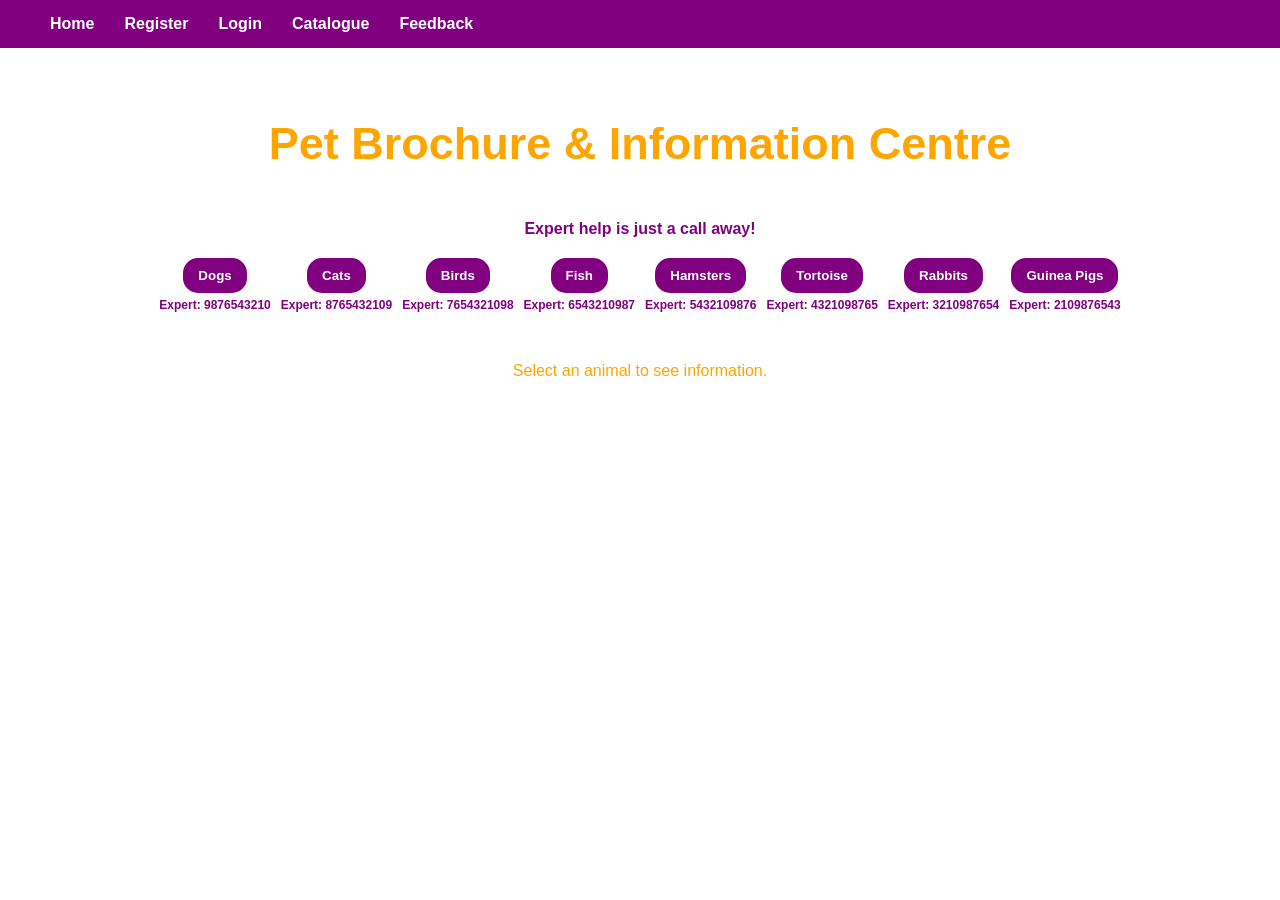
==== catalogue.html @ 4d11ca9b "Add files via upload" ====
<!DOCTYPE html>
<html>
<head>
    <title>Pet Catalogue Brochure</title>
    <link rel="stylesheet" href="style.css">
</head>
<body>
    <div class="navbar">
        <a href="home.php">Home</a><a href="register.html">Register</a><a href="login.html">Login</a><a href="catalogue.html">Catalogue</a><a href="feedback.html">Feedback</a>
    </div>

    <div class="hero">
        <h1 class="cat-header">Pet Brochure & Information Centre</h1>
        <p class="center" style="color: Purple;"><b>Expert help is just a call away!</b></p>

        <div class="btn-group">
            <div class="btn-container">
                <button class="animal-btn" onclick="show('dog')">Dogs</button>
                <span class="helpline">Expert: 9876543210</span>
            </div>
            <div class="btn-container">
                <button class="animal-btn" onclick="show('cat')">Cats</button>
                <span class="helpline">Expert: 8765432109</span>
            </div>
            <div class="btn-container">
                <button class="animal-btn" onclick="show('bird')">Birds</button>
                <span class="helpline">Expert: 7654321098</span>
            </div>
            <div class="btn-container">
                <button class="animal-btn" onclick="show('fish')">Fish</button>
                <span class="helpline">Expert: 6543210987</span>
            </div>
            <div class="btn-container">
                <button class="animal-btn" onclick="show('hamster')">Hamsters</button>
                <span class="helpline">Expert: 5432109876</span>
            </div>
            <div class="btn-container">
                <button class="animal-btn" onclick="show('tortoise')">Tortoise</button>
                <span class="helpline">Expert: 4321098765</span>
            </div>
            <div class="btn-container">
                <button class="animal-btn" onclick="show('rabbit')">Rabbits</button>
                <span class="helpline">Expert: 3210987654</span>
            </div>
            <div class="btn-container">
                <button class="animal-btn" onclick="show('guinea')">Guinea Pigs</button>
                <span class="helpline">Expert: 2109876543</span>
            </div>
        </div>

        <div id="displayArea" class="scroll-container" style="display:none;"></div>
        <div id="introText" class="center" style="margin-top: 50px;"><p style="color:Orange;">Select an animal to see information.</p></div>
    </div>

    <script>
    const pets = {
        dog: [
            { n: "Golden Retriever", fav: true, why: "Very Loyal", f: "Chicken", a: "Chocolate", d: "10%" },
            { n: "German Shepherd", fav: false, why: "Smart Guard", f: "Meat", a: "Corn", d: "5%" },
            { n: "Labrador", fav: false, why: "Friendly", f: "Fish", a: "Dairy", d: "None" },
            { n: "Beagle", fav: false, why: "Active", f: "Veg", a: "Grains", d: "15%" }
        ],
        cat: [
            { n: "Persian Cat", fav: true, why: "Elegant", f: "Fish", a: "Lactose", d: "10%" },
            { n: "Siamese", fav: false, why: "Social", f: "Poultry", a: "Gluten", d: "None" },
            { n: "Maine Coon", fav: false, why: "Large", f: "Meat", a: "Seafood", d: "5%" },
            { n: "Bengal", fav: false, why: "Energetic", f: "Raw", a: "Soy", d: "None" }
        ],
        bird: [
            { n: "Parrot", fav: true, why: "Talks", f: "Fruit", a: "Avocado", d: "10%" },
            { n: "Cockatiel", fav: false, why: "Whistles", f: "Seeds", a: "Caffeine", d: "5%" },
            { n: "Canary", fav: false, why: "Sings", f: "Millets", a: "Salt", d: "None" },
            { n: "Lovebird", fav: false, why: "Bonded", f: "Grains", a: "Chocolate", d: "None" }
        ],
        fish: [
            { n: "Goldfish", fav: true, why: "Hardy", f: "Flakes", a: "Copper", d: "20%" },
            { n: "Betta", fav: false, why: "Vibrant", f: "Worms", a: "Cold", d: "None" },
            { n: "Guppy", fav: false, why: "Active", f: "Pellets", a: "Nitrate", d: "10%" },
            { n: "Angelfish", fav: false, why: "Elegant", f: "Shrimp", a: "Chlorine", d: "None" }
        ],
        hamster: [
            { n: "Syrian", fav: true, why: "Friendly", f: "Nuts", a: "Almonds", d: "10%" },
            { n: "Roborovski", fav: false, why: "Fast", f: "Seeds", a: "Citrus", d: "None" },
            { n: "Dwarf", fav: false, why: "Social", f: "Grains", a: "Sugar", d: "5%" },
            { n: "Chinese", fav: false, why: "Calm", f: "Veg", a: "Onion", d: "None" }
        ],
        tortoise: [
            { n: "Sulcata", fav: true, why: "Lifelong", f: "Hay", a: "Sugar", d: "None" },
            { n: "Russian", fav: false, why: "Active", f: "Greens", a: "Dog Food", d: "10%" },
            { n: "Indian Star", fav: false, why: "Pretty", f: "Cactus", a: "Protein", d: "None" },
            { n: "Red-Foot", fav: false, why: "Curious", f: "Fruit", a: "Cold", d: "5%" }
        ],
        rabbit: [
            { n: "Holland Lop", fav: false, why: "Cute Ears", f: "Hay", a: "Lettuce", d: "10%" },
            { n: "Mini Rex", fav: false, why: "Velvet Fur", f: "Pellets", a: "Cabbage", d: "5%" }
        ],
        guinea: [
            { n: "Abyssinian", fav: false, why: "Unique", f: "Peppers", a: "Potato", d: "15%" },
            { n: "American", fav: false, why: "Sweet", f: "Hay", a: "Nuts", d: "None" }
        ]
    };

    function show(type) {
        const area = document.getElementById('displayArea');
        const intro = document.getElementById('introText');
        area.innerHTML = ''; area.style.display = 'flex'; intro.style.display = 'none';
        pets[type].forEach(p => {
            let badge = p.fav ? '<div class="hot-badge">★ HOT FAVORITE</div>' : '';
            area.innerHTML += `<div class="breed-card">${badge}<span class="breed-name">${p.n}</span><div class="card-info"><p><b>Why:</b> ${p.why}</p><p><b>Food:</b> ${p.f}</p><p><b>Allergies:</b> ${p.a}</p><p><b>Discount:</b> ${p.d}</p></div></div>`;
        });
    }
    </script>
</body>
</html>
---- style.css ----
body { font-family: Arial; margin: 0; background: lightsalmon; }
.navbar { background: Purple; padding: 15px 50px; display: flex; gap: 30px; }
.navbar a { color: white; text-decoration: none; font-weight: bold; }
.hero { text-align: center; padding: 50px 20px; }
.hero h1 { color: Orange; font-size: 45px; margin-bottom: 50px; }


/* Home Page Layout */
.main-content-row { display: flex; justify-content: center; align-items: center; gap: 50px; max-width: 1200px; margin: 0 auto; }
.house-box { background: Pink; color: Purple; width: 500px; height: 450px; display: flex; align-items: center; justify-content: center; text-align: center; clip-path: polygon(50% 0%, 100% 40%, 100% 100%, 0% 100%, 0% 40%); padding-top: 80px; }
.house-box p { font-size: 20px; font-weight: bold; width: 80%; line-height: 1.5; }
.pet-image-container img { max-width: 500px; border: 5px solid Orange; border-radius: 10px; }

/* Registration & Forms */
.registration-container { background: Pink; width: 550px; margin: 30px auto; padding: 25px; border-radius: 20px; border: 5px solid Purple; }
.form-row { display: flex; gap: 15px; margin-bottom: 10px; }
.form-group { flex: 1; display: flex; flex-direction: column; }
label { color: Purple; font-weight: bold; font-size: 14px; }
input { padding: 8px; border: 2px solid Orange; border-radius: 5px; }
.strength-text { font-weight: bold; font-size: 12px; }
.error-message { color: Red; background: White; padding: 8px; margin-bottom: 15px; border: 2px solid Red; display: none; text-align: center; font-weight: bold; }
.reg-btn { background: Orange; color: white; padding: 12px; border: none; border-radius: 8px; font-size: 18px; cursor: pointer; width: 100%; font-weight: bold; margin-top: 15px; }

/* Global helper classes */
.text-purple { color: Purple; }
.text-orange { color: Orange; }
.center { text-align: center; }

.login-box { width: 400px; margin: 80px auto; padding: 40px; background: Pink; border: 5px solid Purple; border-radius: 20px; }
.login-box h2 { color: Purple; text-align: center; margin-bottom: 25px; }
.login-footer { text-align: center; margin-top: 15px; font-size: 14px; }
.login-footer a { color: Orange; font-weight: bold; text-decoration: none; }

body { font-family: Arial; margin: 0; background: white; }
.navbar { background: Purple; padding: 15px 50px; display: flex; gap: 30px; }
.navbar a { color: white; text-decoration: none; font-weight: bold; }
.hero { text-align: center; padding: 50px 20px; }
.hero h1 { color: Orange; font-size: 45px; }
.main-content-row { display: flex; justify-content: center; gap: 50px; margin-top: 20px; }
.house-box { background: Pink; color: Purple; width: 450px; height: 400px; display: flex; align-items: center; justify-content: center; clip-path: polygon(50% 0%, 100% 40%, 100% 100%, 0% 100%, 0% 40%); padding: 60px 20px 0; text-align: center; }
.pet-image-container img { max-width: 450px; border: 5px solid Orange; border-radius: 15px; }
.registration-container { background: Pink; width: 600px; margin: 20px auto; padding: 25px; border-radius: 20px; border: 5px solid Purple; }
.form-row { display: flex; gap: 15px; margin-bottom: 10px; }
.form-group { flex: 1; display: flex; flex-direction: column; }
label { color: Purple; font-weight: bold; font-size: 14px; }
input, select { padding: 8px; border: 2px solid Orange; border-radius: 5px; }
.show-pass { display: flex; align-items: center; gap: 5px; margin-top: 5px; font-size: 12px; color: Purple; cursor: pointer; }
.strength-text { font-weight: bold; font-size: 12px; margin-top: 5px; }
.error-message { color: Red; background: White; padding: 8px; margin-bottom: 10px; border: 2px solid Red; display: none; text-align: center; }
.reg-btn { background: Orange; color: white; padding: 12px; border: none; border-radius: 8px; font-size: 18px; cursor: pointer; width: 100%; font-weight: bold; margin-top: 10px; }
table { width: 100%; border-collapse: collapse; margin-top: 15px; background: white; }
th, td { border: 2px solid Orange; padding: 8px; text-align: left; font-size: 13px; }
th { background: Purple; color: white; }
.center { text-align: center; }

.cat-header { color: Orange; text-align: center; margin-top: 20px; }
.btn-group { display: flex; justify-content: center; gap: 10px; margin: 20px 0; flex-wrap: wrap; }
.animal-btn { background: Purple; color: white; border: none; padding: 10px 15px; border-radius: 15px; cursor: pointer; font-weight: bold; transition: 0.3s; }
.animal-btn:hover { background: Orange; }
.scroll-container { display: flex; gap: 20px; overflow-x: auto; padding: 30px; border: 3px dashed Pink; border-radius: 20px; background: white; margin: 0 20px; }
.breed-card { min-width: 280px; background: Pink; border: 3px solid Purple; border-radius: 20px; padding: 20px; position: relative; box-shadow: 4px 4px 0px Orange; }
.hot-badge { position: absolute; top: -12px; left: -10px; background: Orange; color: white; padding: 5px 10px; border-radius: 8px; font-size: 11px; font-weight: bold; border: 2px solid Purple; }
.breed-name { color: Red; font-weight: bold; font-size: 22px; display: block; margin-bottom: 12px; text-decoration: underline; }
.card-info p { margin: 6px 0; font-size: 14px; color: Purple; text-align: left; }
.card-info b { color: Black; }
.helpline { display: block; font-size: 12px; color: Purple; font-weight: bold; margin-top: 5px; }
.btn-container { display: flex; flex-direction: column; align-items: center; }

.fb-container { background: Pink; width: 800px; margin: 20px auto; padding: 30px; border: 5px solid Purple; border-radius: 20px; }
.rating-row { display: flex; align-items: center; justify-content: space-between; margin-bottom: 20px; padding: 10px; background: white; border-radius: 10px; }
.star-box { display: flex; flex-direction: column; align-items: center; font-size: 12px; font-weight: bold; width: 60px; padding: 5px; border-radius: 5px; }
/* VIBGYOR Colors */
.v { background: #8F00FF; color: white; } .i { background: #4B0082; color: white; }
.b { background: #0000FF; color: white; } .g { background: #00FF00; color: black; }
.y { background: #FFFF00; color: black; } .o { background: #FF7F00; color: black; }
.r { background: #FF0000; color: white; }
.feedback-msg { width: 100%; height: 80px; margin-top: 10px; border: 2px solid Orange; border-radius: 10px; padding: 10px; }
.thank-you-screen { background: Green; color: white; height: 80vh; display: flex; flex-direction: column; align-items: center; justify-content: center; text-align: center; }
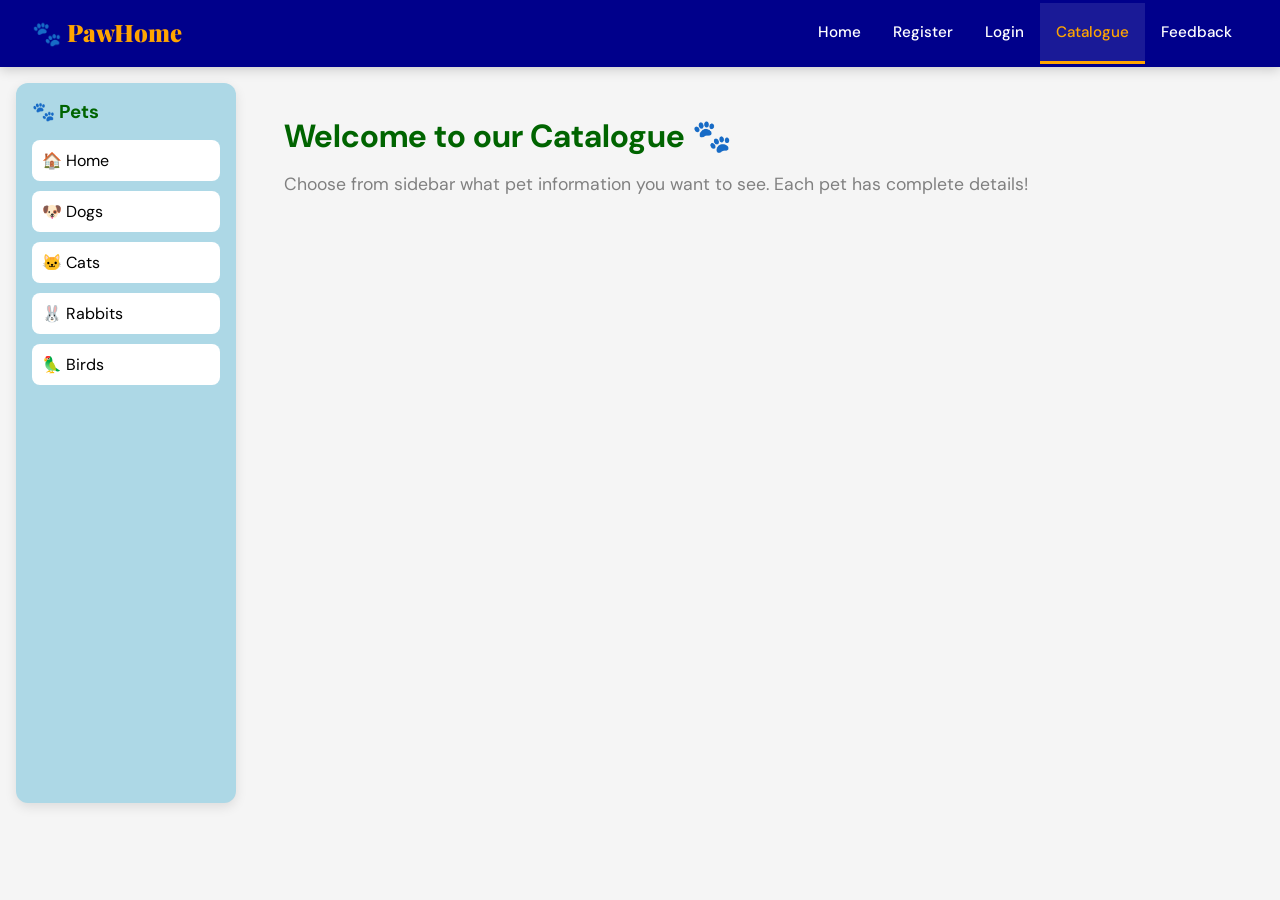
==== commit 66818186: "Add files via upload" ====
--- a/catalogue.html
+++ b/catalogue.html
@@ -1,115 +1,122 @@
-
 <!DOCTYPE html>
-<html>
+<html lang="en">
 <head>
-    <title>Pet Catalogue Brochure</title>
-    <link rel="stylesheet" href="style.css">
+<meta charset="UTF-8">
+<meta name="viewport" content="width=device-width, initial-scale=1.0">
+<title>Catalogue - PawHome</title>
+<link rel="stylesheet" href="style.css">
 </head>
 <body>
-    <div class="navbar">
-        <a href="home.php">Home</a><a href="register.html">Register</a><a href="login.html">Login</a><a href="catalogue.html">Catalogue</a><a href="feedback.html">Feedback</a>
+
+<nav class="navbar">
+<a href="home.html" class="brand">🐾 PawHome</a>
+<a href="home.html">Home</a>
+<a href="register.html">Register</a>
+<a href="login.html">Login</a>
+<a href="catalogue.html" class="active">Catalogue</a>
+<a href="feedback.html">Feedback</a>
+</nav>
+
+<div style="display:flex; gap:1rem; padding:1rem;">
+
+<div style="width:220px;background:lightblue;padding:1rem;min-height:80vh; border-radius:12px; box-shadow:0 4px 12px rgba(0,0,0,0.1);">
+<h3 style="margin-bottom:1rem;color:darkgreen;">🐾 Pets</h3>
+<div onclick="showType('home')" style="cursor:pointer;margin:10px 0;padding:10px;border-radius:8px;background:white;transition:0.2s;" class="filter-item active">🏠 Home</div>
+<div onclick="showType('dog')" style="cursor:pointer;margin:10px 0;padding:10px;border-radius:8px;background:white;transition:0.2s;" class="filter-item">🐶 Dogs</div>
+<div onclick="showType('cat')" style="cursor:pointer;margin:10px 0;padding:10px;border-radius:8px;background:white;transition:0.2s;" class="filter-item">🐱 Cats</div>
+<div onclick="showType('rabbit')" style="cursor:pointer;margin:10px 0;padding:10px;border-radius:8px;background:white;transition:0.2s;" class="filter-item">🐰 Rabbits</div>
+<div onclick="showType('bird')" style="cursor:pointer;margin:10px 0;padding:10px;border-radius:8px;background:white;transition:0.2s;" class="filter-item">🦜 Birds</div>
+</div>
+
+<div style="flex:1;padding:2rem; max-width:100%;">
+
+<div id="homePage">
+<h1 style="color:darkgreen;margin-bottom:1rem;">Welcome to our Catalogue 🐾</h1>
+<p style="color:gray;font-size:1.1rem;">Choose from sidebar what pet information you want to see. Each pet has complete details!</p>
+</div>
+
+<div id="content" style="display:grid;grid-template-columns:repeat(auto-fill,minmax(320px,1fr));gap:1.5rem;"></div>
+
+</div>
+</div>
+
+<style>
+.filter-item:hover {background:#e8f5e8;}
+.filter-item.active {background:darkgreen;color:white;}
+.pet-card {border:1px solid #ddd;border-radius:12px;overflow:hidden;box-shadow:0 4px 12px rgba(0,0,0,0.1);transition:0.3s;}
+.pet-card:hover {transform:translateY(-5px);box-shadow:0 8px 25px rgba(0,0,0,0.15);}
+.pet-card img {width:100%;height:220px;object-fit:cover;}
+.pet-card-body {padding:1.2rem;}
+.pet-name {font-size:1.3rem;color:darkgreen;margin-bottom:0.5rem;}
+.pet-details {line-height:1.6;color:#555;}
+.offer {background:lightgreen;padding:4px 12px;border-radius:20px;font-weight:500;color:darkgreen;margin:0.5rem 0;}
+</style>
+
+<script>
+const animals = [
+  {type:'dog',name:'Bruno',img:'https://images.unsplash.com/photo-1587300003388-59208cc962cb?w=500&fit=crop',desc:'Very friendly Golden Retriever puppy. Perfect family pet.',food:'Chicken rice mix',allergy:'Dust allergy',offer:'10% adoption discount',expert:'98765432',video:'https://youtube.com/watch?v=1'},
+  {type:'dog',name:'Max',img:'https://images.unsplash.com/photo-1552053831-71594a27632d?w=500&fit=crop',desc:'Active Labrador ready for adventures.',food:'Dry kibble',allergy:'None',offer:'Free food card',expert:'87654321',video:'https://youtube.com/watch?v=2'},
+  {type:'dog',name:'Rocky',img:'https://images.unsplash.com/photo-1589941013453-ec89f33b5e95?w=500&fit=crop',desc:'Strong German Shepherd, great guard dog.',food:'Meat based',allergy:'None',offer:'Special price',expert:'76543210',video:'https://youtube.com/watch?v=3'},
+  {type:'dog',name:'Bella',img:'https://images.unsplash.com/photo-1596492784531-6e6eb5ea9993?w=500&fit=crop',desc:'Playful Beagle loves to play fetch.',food:'Veg mix',allergy:'Heat sensitive',offer:'Free toy included',expert:'65432109',video:'https://youtube.com/watch?v=4'},
+  
+  {type:'cat',name:'Luna',img:'https://images.unsplash.com/photo-1533743983669-94fa5c4338ec?w=500&fit=crop',desc:'Calm Persian cat perfect for apartments.',food:'Fish based',allergy:'Milk allergy',offer:'Ready for home',expert:'54321098',video:'https://youtube.com/watch?v=5'},
+  {type:'cat',name:'Tiger',img:'https://images.unsplash.com/photo-1555685812-4b8f286fd0f0?w=500&fit=crop',desc:'Smart Siamese cat very social.',food:'Chicken',allergy:'None',offer:'10% discount',expert:'43210987',video:'https://youtube.com/watch?v=6'},
+  {type:'cat',name:'Milo',img:'https://images.unsplash.com/photo-1514888286974-6c03e2ca1dba?w=500&fit=crop',desc:'Cute tabby kitten loves cuddles.',food:'Fish',allergy:'Dust',offer:'Coming soon',expert:'32109876',video:'https://youtube.com/watch?v=7'},
+  {type:'cat',name:'Simba',img:'https://images.unsplash.com/photo-1574158622682-e40e69881006?w=500&fit=crop',desc:'Lazy British Shorthair perfect lap cat.',food:'Milk formula',allergy:'Cold',offer:'Free food starter',expert:'21098765',video:'https://youtube.com/watch?v=8'},
+  
+{type:'rabbit',name:'Coco',img:'https://images.unsplash.com/photo-1574410466976-b2661e95637b?w=500&fit=crop&q=85',desc:'Cute fluffy rabbit loves carrots.',food:'Fresh carrots',allergy:'Heat',offer:'Ready',expert:'10987654',video:'https://youtube.com/watch?v=9'},
+  {type:'rabbit',name:'Snowy',img:'https://images.unsplash.com/photo-1518791841217-8f162f1e1131?w=500&fit=crop&q=85',desc:'Soft white rabbit very gentle.',food:'Leafy greens',allergy:'None',offer:'Free hutch toy',expert:'19876543',video:'https://youtube.com/watch?v=10'},
+  {type:'rabbit',name:'Bunny',img:'https://images.unsplash.com/photo-1568640347023-a616a30bc3bd?w=500&fit=crop&q=85',desc:'Jumping Dutch rabbit energetic.',food:'Veggies',allergy:'Dust',offer:'Ready',expert:'28765432',video:'https://youtube.com/watch?v=11'},
+  {type:'rabbit',name:'Fluffy',img:'https://images.unsplash.com/photo-1597345637960-95e29f55e3f0?w=500&fit=crop&q=85',desc:'Fluffy Lionhead super cute.',food:'Grass hay',allergy:'None',offer:'10% off',expert:'37654321',video:'https://youtube.com/watch?v=12'},
+  
+  {type:'bird',name:'Rio',img:'https://images.unsplash.com/photo-1591198936750-16d8e15edb9e?w=500&fit=crop',desc:'Talking parrot very intelligent.',food:'Seeds mix',allergy:'Cold',offer:'Free cage toy',expert:'46543210',video:'https://youtube.com/watch?v=13'},
+  {type:'bird',name:'Tweety',img:'https://images.unsplash.com/photo-1552728089-57bdde30beb3?w=500&fit=crop',desc:'Happy budgie loves to sing.',food:'Seeds',allergy:'Heat',offer:'Ready',expert:'55432109',video:'https://youtube.com/watch?v=14'},
+  {type:'bird',name:'Sky',img:'https://images.unsplash.com/photo-1501706362039-c6e80948bb5c?w=500&fit=crop',desc:'Colorful cockatiel friendly.',food:'Fruits seeds',allergy:'None',offer:'10% discount',expert:'64321098',video:'https://youtube.com/watch?v=15'},
+  {type:'bird',name:'Sunny',img:'https://images.unsplash.com/photo-1502082553048-f009c37129b9?w=500&fit=crop',desc:'Bright lovebird cheerful.',food:'Seeds fruits',allergy:'None',offer:'Ready for family',expert:'73210987',video:'https://youtube.com/watch?v=16'}
+];
+
+function showType(type){
+  document.getElementById('homePage').style.display = type === 'home' ? 'block' : 'none';
+  const container = document.getElementById('content');
+  
+
+  document.querySelectorAll('.filter-item').forEach(item => item.classList.remove('active'));
+  event.target.classList.add('active');
+  
+  if(type==='home'){
+    container.innerHTML = '';
+    return;
+  }
+
+  const iconMap = {
+    'dog': '🐶',
+    'cat': '🐱', 
+    'rabbit': '🐰',
+    'bird': '🦜'
+  };
+  const icon = iconMap[type] || '🐾';
+
+  const list = animals.filter(a=>a.type===type);
+  container.innerHTML = list.map(a => `
+    <div class="pet-card">
+      <img src="${a.img}" alt="${a.name}" loading="lazy">
+      <div class="pet-card-body">
+        <h3 class="pet-name">${icon} ${a.name}</h3>
+        <div class="pet-details">
+          <p>${a.desc}</p>
+          <div class="offer">${a.offer}</div>
+          <p><strong>Food:</strong> ${a.food}</p>
+          <p><strong>Allergy:</strong> ${a.allergy}</p>
+          <p><strong>Expert:</strong> ${a.expert}</p>
+          <a href="${a.video}" target="_blank" style="margin-top:8px;display:inline-block;">📺 Video</a>
+        </div>
+      </div>
     </div>
+  `).join('');
+}
 
-    <div class="hero">
-        <h1 class="cat-header">Pet Brochure & Information Centre</h1>
-        <p class="center" style="color: Purple;"><b>Expert help is just a call away!</b></p>
+showType('home');
+</script>
 
-        <div class="btn-group">
-            <div class="btn-container">
-                <button class="animal-btn" onclick="show('dog')">Dogs</button>
-                <span class="helpline">Expert: 9876543210</span>
-            </div>
-            <div class="btn-container">
-                <button class="animal-btn" onclick="show('cat')">Cats</button>
-                <span class="helpline">Expert: 8765432109</span>
-            </div>
-            <div class="btn-container">
-                <button class="animal-btn" onclick="show('bird')">Birds</button>
-                <span class="helpline">Expert: 7654321098</span>
-            </div>
-            <div class="btn-container">
-                <button class="animal-btn" onclick="show('fish')">Fish</button>
-                <span class="helpline">Expert: 6543210987</span>
-            </div>
-            <div class="btn-container">
-                <button class="animal-btn" onclick="show('hamster')">Hamsters</button>
-                <span class="helpline">Expert: 5432109876</span>
-            </div>
-            <div class="btn-container">
-                <button class="animal-btn" onclick="show('tortoise')">Tortoise</button>
-                <span class="helpline">Expert: 4321098765</span>
-            </div>
-            <div class="btn-container">
-                <button class="animal-btn" onclick="show('rabbit')">Rabbits</button>
-                <span class="helpline">Expert: 3210987654</span>
-            </div>
-            <div class="btn-container">
-                <button class="animal-btn" onclick="show('guinea')">Guinea Pigs</button>
-                <span class="helpline">Expert: 2109876543</span>
-            </div>
-        </div>
-
-        <div id="displayArea" class="scroll-container" style="display:none;"></div>
-        <div id="introText" class="center" style="margin-top: 50px;"><p style="color:Orange;">Select an animal to see information.</p></div>
-    </div>
-
-    <script>
-    const pets = {
-        dog: [
-            { n: "Golden Retriever", fav: true, why: "Very Loyal", f: "Chicken", a: "Chocolate", d: "10%" },
-            { n: "German Shepherd", fav: false, why: "Smart Guard", f: "Meat", a: "Corn", d: "5%" },
-            { n: "Labrador", fav: false, why: "Friendly", f: "Fish", a: "Dairy", d: "None" },
-            { n: "Beagle", fav: false, why: "Active", f: "Veg", a: "Grains", d: "15%" }
-        ],
-        cat: [
-            { n: "Persian Cat", fav: true, why: "Elegant", f: "Fish", a: "Lactose", d: "10%" },
-            { n: "Siamese", fav: false, why: "Social", f: "Poultry", a: "Gluten", d: "None" },
-            { n: "Maine Coon", fav: false, why: "Large", f: "Meat", a: "Seafood", d: "5%" },
-            { n: "Bengal", fav: false, why: "Energetic", f: "Raw", a: "Soy", d: "None" }
-        ],
-        bird: [
-            { n: "Parrot", fav: true, why: "Talks", f: "Fruit", a: "Avocado", d: "10%" },
-            { n: "Cockatiel", fav: false, why: "Whistles", f: "Seeds", a: "Caffeine", d: "5%" },
-            { n: "Canary", fav: false, why: "Sings", f: "Millets", a: "Salt", d: "None" },
-            { n: "Lovebird", fav: false, why: "Bonded", f: "Grains", a: "Chocolate", d: "None" }
-        ],
-        fish: [
-            { n: "Goldfish", fav: true, why: "Hardy", f: "Flakes", a: "Copper", d: "20%" },
-            { n: "Betta", fav: false, why: "Vibrant", f: "Worms", a: "Cold", d: "None" },
-            { n: "Guppy", fav: false, why: "Active", f: "Pellets", a: "Nitrate", d: "10%" },
-            { n: "Angelfish", fav: false, why: "Elegant", f: "Shrimp", a: "Chlorine", d: "None" }
-        ],
-        hamster: [
-            { n: "Syrian", fav: true, why: "Friendly", f: "Nuts", a: "Almonds", d: "10%" },
-            { n: "Roborovski", fav: false, why: "Fast", f: "Seeds", a: "Citrus", d: "None" },
-            { n: "Dwarf", fav: false, why: "Social", f: "Grains", a: "Sugar", d: "5%" },
-            { n: "Chinese", fav: false, why: "Calm", f: "Veg", a: "Onion", d: "None" }
-        ],
-        tortoise: [
-            { n: "Sulcata", fav: true, why: "Lifelong", f: "Hay", a: "Sugar", d: "None" },
-            { n: "Russian", fav: false, why: "Active", f: "Greens", a: "Dog Food", d: "10%" },
-            { n: "Indian Star", fav: false, why: "Pretty", f: "Cactus", a: "Protein", d: "None" },
-            { n: "Red-Foot", fav: false, why: "Curious", f: "Fruit", a: "Cold", d: "5%" }
-        ],
-        rabbit: [
-            { n: "Holland Lop", fav: false, why: "Cute Ears", f: "Hay", a: "Lettuce", d: "10%" },
-            { n: "Mini Rex", fav: false, why: "Velvet Fur", f: "Pellets", a: "Cabbage", d: "5%" }
-        ],
-        guinea: [
-            { n: "Abyssinian", fav: false, why: "Unique", f: "Peppers", a: "Potato", d: "15%" },
-            { n: "American", fav: false, why: "Sweet", f: "Hay", a: "Nuts", d: "None" }
-        ]
-    };
-
-    function show(type) {
-        const area = document.getElementById('displayArea');
-        const intro = document.getElementById('introText');
-        area.innerHTML = ''; area.style.display = 'flex'; intro.style.display = 'none';
-        pets[type].forEach(p => {
-            let badge = p.fav ? '<div class="hot-badge">★ HOT FAVORITE</div>' : '';
-            area.innerHTML += `<div class="breed-card">${badge}<span class="breed-name">${p.n}</span><div class="card-info"><p><b>Why:</b> ${p.why}</p><p><b>Food:</b> ${p.f}</p><p><b>Allergies:</b> ${p.a}</p><p><b>Discount:</b> ${p.d}</p></div></div>`;
-        });
-    }
-    </script>
 </body>
 </html>
--- a/style.css
+++ b/style.css
@@ -1,78 +1,152 @@
-body { font-family: Arial; margin: 0; background: lightsalmon; }
-.navbar { background: Purple; padding: 15px 50px; display: flex; gap: 30px; }
-.navbar a { color: white; text-decoration: none; font-weight: bold; }
-.hero { text-align: center; padding: 50px 20px; }
-.hero h1 { color: Orange; font-size: 45px; margin-bottom: 50px; }
-
-
-/* Home Page Layout */
-.main-content-row { display: flex; justify-content: center; align-items: center; gap: 50px; max-width: 1200px; margin: 0 auto; }
-.house-box { background: Pink; color: Purple; width: 500px; height: 450px; display: flex; align-items: center; justify-content: center; text-align: center; clip-path: polygon(50% 0%, 100% 40%, 100% 100%, 0% 100%, 0% 40%); padding-top: 80px; }
-.house-box p { font-size: 20px; font-weight: bold; width: 80%; line-height: 1.5; }
-.pet-image-container img { max-width: 500px; border: 5px solid Orange; border-radius: 10px; }
-
-/* Registration & Forms */
-.registration-container { background: Pink; width: 550px; margin: 30px auto; padding: 25px; border-radius: 20px; border: 5px solid Purple; }
-.form-row { display: flex; gap: 15px; margin-bottom: 10px; }
-.form-group { flex: 1; display: flex; flex-direction: column; }
-label { color: Purple; font-weight: bold; font-size: 14px; }
-input { padding: 8px; border: 2px solid Orange; border-radius: 5px; }
-.strength-text { font-weight: bold; font-size: 12px; }
-.error-message { color: Red; background: White; padding: 8px; margin-bottom: 15px; border: 2px solid Red; display: none; text-align: center; font-weight: bold; }
-.reg-btn { background: Orange; color: white; padding: 12px; border: none; border-radius: 8px; font-size: 18px; cursor: pointer; width: 100%; font-weight: bold; margin-top: 15px; }
-
-/* Global helper classes */
-.text-purple { color: Purple; }
-.text-orange { color: Orange; }
-.center { text-align: center; }
-
-.login-box { width: 400px; margin: 80px auto; padding: 40px; background: Pink; border: 5px solid Purple; border-radius: 20px; }
-.login-box h2 { color: Purple; text-align: center; margin-bottom: 25px; }
-.login-footer { text-align: center; margin-top: 15px; font-size: 14px; }
-.login-footer a { color: Orange; font-weight: bold; text-decoration: none; }
-
-body { font-family: Arial; margin: 0; background: white; }
-.navbar { background: Purple; padding: 15px 50px; display: flex; gap: 30px; }
-.navbar a { color: white; text-decoration: none; font-weight: bold; }
-.hero { text-align: center; padding: 50px 20px; }
-.hero h1 { color: Orange; font-size: 45px; }
-.main-content-row { display: flex; justify-content: center; gap: 50px; margin-top: 20px; }
-.house-box { background: Pink; color: Purple; width: 450px; height: 400px; display: flex; align-items: center; justify-content: center; clip-path: polygon(50% 0%, 100% 40%, 100% 100%, 0% 100%, 0% 40%); padding: 60px 20px 0; text-align: center; }
-.pet-image-container img { max-width: 450px; border: 5px solid Orange; border-radius: 15px; }
-.registration-container { background: Pink; width: 600px; margin: 20px auto; padding: 25px; border-radius: 20px; border: 5px solid Purple; }
-.form-row { display: flex; gap: 15px; margin-bottom: 10px; }
-.form-group { flex: 1; display: flex; flex-direction: column; }
-label { color: Purple; font-weight: bold; font-size: 14px; }
-input, select { padding: 8px; border: 2px solid Orange; border-radius: 5px; }
-.show-pass { display: flex; align-items: center; gap: 5px; margin-top: 5px; font-size: 12px; color: Purple; cursor: pointer; }
-.strength-text { font-weight: bold; font-size: 12px; margin-top: 5px; }
-.error-message { color: Red; background: White; padding: 8px; margin-bottom: 10px; border: 2px solid Red; display: none; text-align: center; }
-.reg-btn { background: Orange; color: white; padding: 12px; border: none; border-radius: 8px; font-size: 18px; cursor: pointer; width: 100%; font-weight: bold; margin-top: 10px; }
-table { width: 100%; border-collapse: collapse; margin-top: 15px; background: white; }
-th, td { border: 2px solid Orange; padding: 8px; text-align: left; font-size: 13px; }
-th { background: Purple; color: white; }
-.center { text-align: center; }
-
-.cat-header { color: Orange; text-align: center; margin-top: 20px; }
-.btn-group { display: flex; justify-content: center; gap: 10px; margin: 20px 0; flex-wrap: wrap; }
-.animal-btn { background: Purple; color: white; border: none; padding: 10px 15px; border-radius: 15px; cursor: pointer; font-weight: bold; transition: 0.3s; }
-.animal-btn:hover { background: Orange; }
-.scroll-container { display: flex; gap: 20px; overflow-x: auto; padding: 30px; border: 3px dashed Pink; border-radius: 20px; background: white; margin: 0 20px; }
-.breed-card { min-width: 280px; background: Pink; border: 3px solid Purple; border-radius: 20px; padding: 20px; position: relative; box-shadow: 4px 4px 0px Orange; }
-.hot-badge { position: absolute; top: -12px; left: -10px; background: Orange; color: white; padding: 5px 10px; border-radius: 8px; font-size: 11px; font-weight: bold; border: 2px solid Purple; }
-.breed-name { color: Red; font-weight: bold; font-size: 22px; display: block; margin-bottom: 12px; text-decoration: underline; }
-.card-info p { margin: 6px 0; font-size: 14px; color: Purple; text-align: left; }
-.card-info b { color: Black; }
-.helpline { display: block; font-size: 12px; color: Purple; font-weight: bold; margin-top: 5px; }
-.btn-container { display: flex; flex-direction: column; align-items: center; }
-
-.fb-container { background: Pink; width: 800px; margin: 20px auto; padding: 30px; border: 5px solid Purple; border-radius: 20px; }
-.rating-row { display: flex; align-items: center; justify-content: space-between; margin-bottom: 20px; padding: 10px; background: white; border-radius: 10px; }
-.star-box { display: flex; flex-direction: column; align-items: center; font-size: 12px; font-weight: bold; width: 60px; padding: 5px; border-radius: 5px; }
-/* VIBGYOR Colors */
-.v { background: #8F00FF; color: white; } .i { background: #4B0082; color: white; }
-.b { background: #0000FF; color: white; } .g { background: #00FF00; color: black; }
-.y { background: #FFFF00; color: black; } .o { background: #FF7F00; color: black; }
-.r { background: #FF0000; color: white; }
-.feedback-msg { width: 100%; height: 80px; margin-top: 10px; border: 2px solid Orange; border-radius: 10px; padding: 10px; }
-.thank-you-screen { background: Green; color: white; height: 80vh; display: flex; flex-direction: column; align-items: center; justify-content: center; text-align: center; }
+@import url('https://fonts.googleapis.com/css2?family=Playfair+Display:wght@400;700;900&family=DM+Sans:wght@300;400;500;600&display=swap');
+
+:root{
+  --primary:green; --primary-light:lightgreen; --primary-dark:darkgreen;
+  --accent:orange; --accent2:red;
+  --bg:whitesmoke; --bg2:beige;
+  --white:white; --text:black; --text-muted:gray;
+  --error:red; --success:green; --warning:orange;
+  --border:lightgray; --card-shadow:0 4px 24px rgba(0,0,0,0.08);
+  --radius:16px; --radius-sm:8px;
+}
+
+*{margin:0;padding:0;box-sizing:border-box}
+body{font-family:'DM Sans',sans-serif;background:var(--bg);color:var(--text);min-height:100vh}
+
+/* NAVBAR */
+.navbar{background:darkblue;padding:0 2rem;display:flex;align-items:center;position:sticky;top:0;z-index:1000;box-shadow:0 2px 12px rgba(0,0,0,0.2)}
+.navbar .brand{font-family:'Playfair Display',serif;font-size:1.5rem;color:orange;font-weight:900;margin-right:auto;padding:1rem 0}
+.navbar a{color:white;text-decoration:none;padding:1.2rem 1rem;font-size:0.95rem;font-weight:500;transition:0.2s;border-bottom:3px solid transparent}
+.navbar a:hover,.navbar a.active{background:rgba(255,255,255,0.1);color:orange;border-bottom-color:orange}
+.navbar .btn-logout{background:red;color:white;border-radius:8px;padding:0.5rem 1.2rem;margin-left:1rem;border:none;font-size:0.9rem;cursor:pointer}
+.navbar .btn-logout:hover{background:darkred}
+.navbar .welcome-msg{color:orange;font-size:0.9rem;font-weight:600;padding:0 1rem}
+
+/* BUTTONS */
+.btn{display:inline-flex;align-items:center;gap:8px;padding:0.7rem 2rem;border-radius:50px;border:none;font-size:1rem;font-weight:600;cursor:pointer;text-decoration:none;transition:0.2s}
+.btn-primary{background:green;color:white}
+.btn-primary:hover{background:darkgreen;transform:translateY(-2px)}
+.btn-accent{background:orange;color:white}
+.btn-accent:hover{background:red}
+.btn-outline{background:none;color:green;border:2px solid green}
+.btn-outline:hover{background:green;color:white}
+
+/* HERO */
+.hero{min-height:80vh;background:linear-gradient(120deg,darkblue,blue,lightblue);display:flex;align-items:center;justify-content:center;text-align:center;padding:4rem 2rem;position:relative;overflow:hidden}
+.hero::before{content:'';position:absolute;inset:0;background:url('https://images.unsplash.com/photo-1548199973-03cce0bbc87b?w=1600') center/cover no-repeat;opacity:0.2}
+.hero-content{position:relative;z-index:1;max-width:750px}
+.hero h1{font-family:'Playfair Display',serif;font-size:3rem;color:white;font-weight:900;margin-bottom:1rem}
+.hero p{color:white;font-size:1.1rem;margin-bottom:2rem}
+.hero-btns{display:flex;gap:1rem;justify-content:center;flex-wrap:wrap}
+
+/* ADOPT BOX */
+.adopt-section{padding:4rem 2rem;max-width:1100px;margin:auto}
+.adopt-box{background:white;border-radius:16px;padding:3rem;box-shadow:var(--card-shadow);border-left:6px solid lightgreen;display:flex;gap:2rem}
+.adopt-box h2{font-size:1.8rem;color:darkgreen;margin-bottom:1rem}
+.adopt-box ul{list-style:none}
+.adopt-box li{padding:0.4rem 0;color:gray}
+
+/* STATS */
+.stats-row{display:grid;grid-template-columns:repeat(auto-fit,minmax(180px,1fr));gap:1rem;padding:2rem}
+.stat-card{background:purple;color:white;border-radius:16px;padding:2rem;text-align:center}
+.stat-card .num{font-size:2.5rem;color:yellow}
+
+/* SECTIONS */
+.section-title{font-size:2rem;color:darkgreen;margin-bottom:0.5rem}
+.section-sub{color:gray;margin-bottom:2rem}
+.section-wrap{padding:4rem 2rem;max-width:1100px;margin:auto}
+
+/* CARDS */
+.animal-grid{display:grid;grid-template-columns:repeat(auto-fill,minmax(240px,1fr));gap:1.5rem}
+.animal-card{background:white;border-radius:16px;overflow:hidden;box-shadow:var(--card-shadow);transition:0.2s}
+.animal-card:hover{transform:translateY(-5px)}
+.animal-card img{width:100%;height:180px;object-fit:cover}
+.animal-card-body{padding:1rem}
+.animal-card-body h3{color:darkgreen}
+.badge{padding:3px 10px;border-radius:20px;background:beige;color:green;font-size:0.8rem}
+
+/* FORM */
+.form-page{min-height:100vh;background:whitesmoke;padding:3rem 1rem}
+.form-card{background:white;border-radius:16px;padding:2rem;max-width:680px;margin:auto;box-shadow:var(--card-shadow)}
+.form-group input,.form-group select,.form-group textarea{width:100%;padding:0.7rem;border:1px solid lightgray;border-radius:8px;background:whitesmoke}
+.form-group input:focus{border-color:lightgreen}
+.field-error{color:red;font-size:0.8rem;display:none}
+.field-error.show{display:block}
+
+/* SERVICES */
+.services-grid{display:grid;grid-template-columns:repeat(auto-fill,minmax(260px,1fr));gap:1.5rem}
+.service-card{background:white;border-radius:16px;overflow:hidden;box-shadow:var(--card-shadow);transition:0.2s}
+.service-card:hover{transform:translateY(-5px)}
+.service-card img{width:100%;height:180px;object-fit:cover}
+.service-card-body{padding:1rem}
+.service-card-body h3{color:darkgreen}
+
+/* SHOP */
+.shop-grid{display:grid;grid-template-columns:repeat(auto-fill,minmax(230px,1fr));gap:1rem}
+.product-card{background:white;border-radius:16px;overflow:hidden;box-shadow:var(--card-shadow)}
+.product-card:hover{transform:translateY(-5px)}
+.product-card-body{padding:1rem}
+.product-card-body .price{color:red}
+
+/* ALERT */
+.alert{padding:1rem;border-radius:8px;margin-bottom:1rem}
+.alert-error{background:pink;color:red}
+.alert-success{background:lightgreen;color:green}
+
+/* TABLE */
+table{width:100%;border-collapse:collapse}
+thead{background:darkblue;color:white}
+td,th{padding:0.7rem;border-bottom:1px solid lightgray}
+
+/* FOOTER */
+footer{background:black;color:white;text-align:center;padding:2rem;margin-top:3rem}
+footer span{color:orange}
+
+/* UTIL */
+.hidden{display:none}
+.text-center{text-align:center}
+
+/* RESPONSIVE */
+@media(max-width:700px){
+  .form-row{grid-template-columns:1fr}
+  .adopt-box{flex-direction:column}
+  .navbar{flex-wrap:wrap}
+  .navbar a{padding:0.8rem}
+}
+
+/* TOAST */
+.toast{position:fixed;top:20px;right:20px;background:var(--success);color:var(--white);padding:1rem 1.5rem;border-radius:var(--radius);box-shadow:var(--card-shadow);z-index:10000;transform:translateX(400px);transition:0.3s;}
+.toast:not(.hidden){transform:translateX(0);}
+
+/* CATALOGUE SIDEBAR & GRID */
+.catalogue-layout{display:flex;min-height:80vh;}
+.catalogue-sidebar{width:220px;background:var(--primary-light);padding:1.5rem;flex-shrink:0;}
+.pet-filter{cursor:pointer;padding:0.75rem;margin:0.5rem 0;border-radius:var(--radius-sm);background:var(--white);transition:0.2s;}
+.pet-filter:hover{background:var(--white);}
+.pet-filter.active{background:var(--primary);color:var(--white);}
+.catalogue-main{flex:1;padding:2rem;overflow:auto;}
+.pets-grid{display:grid;grid-template-columns:repeat(auto-fill,minmax(280px,1fr));gap:1.5rem;}
+.pet-card{background:var(--white);border-radius:var(--radius);overflow:hidden;box-shadow:var(--card-shadow);transition:0.2s;}
+.pet-card:hover{transform:translateY(-4px);}
+.pet-card img{width:100%;height:200px;object-fit:cover;}
+.pet-info{padding:1.2rem;}
+.pet-type-icon{font-size:1.5rem;margin-right:0.5rem;}
+.pet-details{line-height:1.5;}
+
+/* FEEDBACK */
+.feedback-stars{display:flex;gap:0.2rem;}
+.star{fill:gray;width:20px;height:20px;cursor:pointer;transition:0.2s;}
+.star.filled{fill:gold;}
+.feedback-grid{display:grid;grid-template-columns:repeat(auto-fill,minmax(300px,1fr));gap:1.5rem;}
+.feedback-card{background:var(--white);border-radius:var(--radius);padding:1.5rem;box-shadow:var(--card-shadow);}
+.avg-rating{display:inline-flex;align-items:center;gap:0.5rem;font-size:1.2rem;font-weight:600;color:var(--primary-dark);}
+
+/* SLOT CARDS */
+.slot-card{padding:1rem;border:2px solid var(--border);border-radius:var(--radius-sm);cursor:pointer;transition:0.2s;text-align:center;margin:0.5rem 0;}
+.slot-card.available:hover{background:var(--primary-light);}
+.slot-card.available.selected{background:var(--primary);color:var(--white);border-color:var(--primary);}
+.slot-card.booked{background:var(--error);color:var(--white);cursor:not-allowed;}
+
+/* BETTER RESPONSIVE */
+@media(max-width:900px){.catalogue-layout{flex-direction:column;}.catalogue-sidebar{width:100%;order:2;}.catalogue-main{order:1;}}
+@media(max-width:500px){.pets-grid{grid-template-columns:1fr;}}
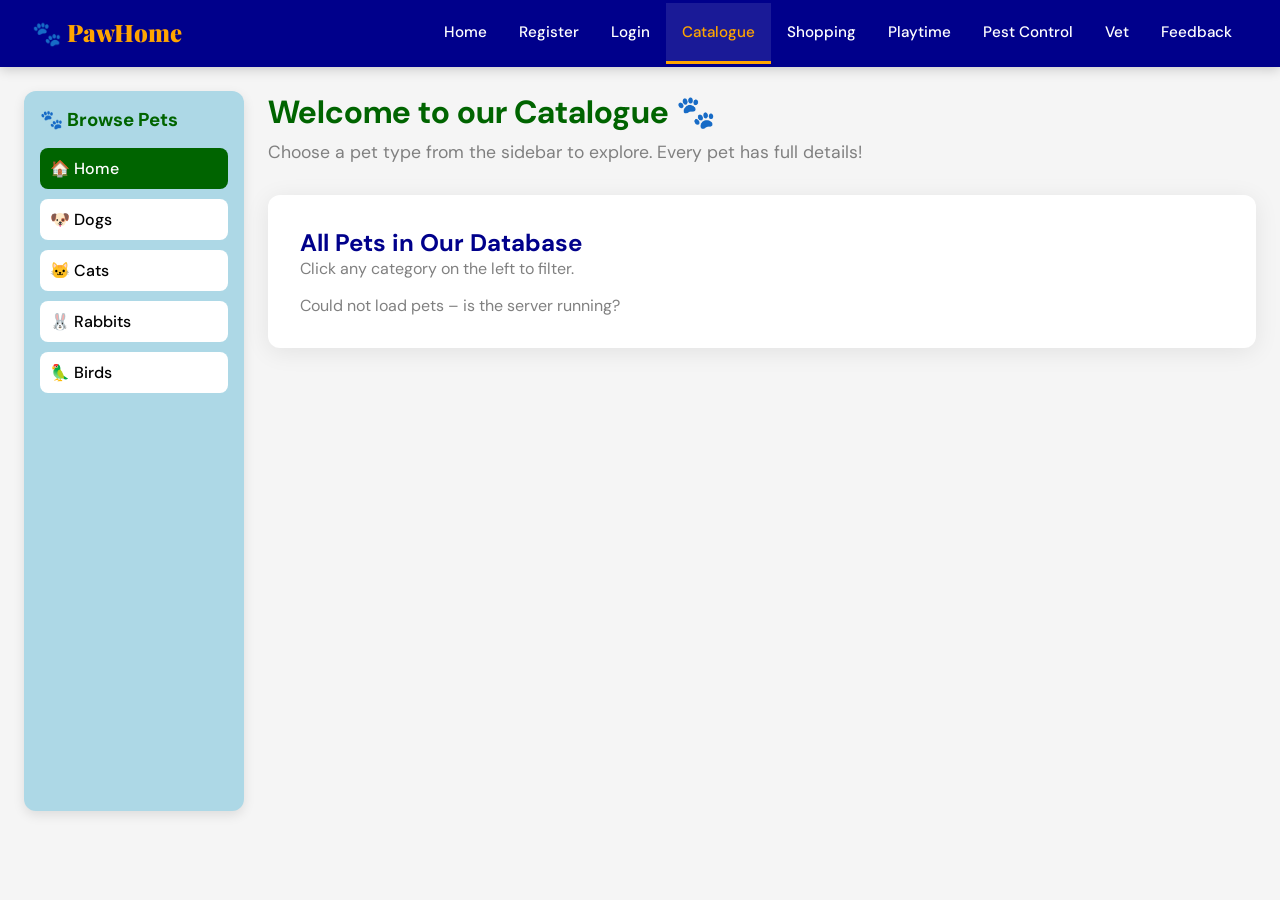
==== commit dcebe7f3: "Initial commit" ====
--- a/catalogue.html
+++ b/catalogue.html
@@ -1,122 +1,153 @@
-<!DOCTYPE html>
-<html lang="en">
-<head>
-<meta charset="UTF-8">
-<meta name="viewport" content="width=device-width, initial-scale=1.0">
-<title>Catalogue - PawHome</title>
-<link rel="stylesheet" href="style.css">
-</head>
-<body>
-
-<nav class="navbar">
-<a href="home.html" class="brand">🐾 PawHome</a>
-<a href="home.html">Home</a>
-<a href="register.html">Register</a>
-<a href="login.html">Login</a>
-<a href="catalogue.html" class="active">Catalogue</a>
-<a href="feedback.html">Feedback</a>
-</nav>
-
-<div style="display:flex; gap:1rem; padding:1rem;">
-
-<div style="width:220px;background:lightblue;padding:1rem;min-height:80vh; border-radius:12px; box-shadow:0 4px 12px rgba(0,0,0,0.1);">
-<h3 style="margin-bottom:1rem;color:darkgreen;">🐾 Pets</h3>
-<div onclick="showType('home')" style="cursor:pointer;margin:10px 0;padding:10px;border-radius:8px;background:white;transition:0.2s;" class="filter-item active">🏠 Home</div>
-<div onclick="showType('dog')" style="cursor:pointer;margin:10px 0;padding:10px;border-radius:8px;background:white;transition:0.2s;" class="filter-item">🐶 Dogs</div>
-<div onclick="showType('cat')" style="cursor:pointer;margin:10px 0;padding:10px;border-radius:8px;background:white;transition:0.2s;" class="filter-item">🐱 Cats</div>
-<div onclick="showType('rabbit')" style="cursor:pointer;margin:10px 0;padding:10px;border-radius:8px;background:white;transition:0.2s;" class="filter-item">🐰 Rabbits</div>
-<div onclick="showType('bird')" style="cursor:pointer;margin:10px 0;padding:10px;border-radius:8px;background:white;transition:0.2s;" class="filter-item">🦜 Birds</div>
-</div>
-
-<div style="flex:1;padding:2rem; max-width:100%;">
-
-<div id="homePage">
-<h1 style="color:darkgreen;margin-bottom:1rem;">Welcome to our Catalogue 🐾</h1>
-<p style="color:gray;font-size:1.1rem;">Choose from sidebar what pet information you want to see. Each pet has complete details!</p>
-</div>
-
-<div id="content" style="display:grid;grid-template-columns:repeat(auto-fill,minmax(320px,1fr));gap:1.5rem;"></div>
-
-</div>
-</div>
-
-<style>
-.filter-item:hover {background:#e8f5e8;}
-.filter-item.active {background:darkgreen;color:white;}
-.pet-card {border:1px solid #ddd;border-radius:12px;overflow:hidden;box-shadow:0 4px 12px rgba(0,0,0,0.1);transition:0.3s;}
-.pet-card:hover {transform:translateY(-5px);box-shadow:0 8px 25px rgba(0,0,0,0.15);}
-.pet-card img {width:100%;height:220px;object-fit:cover;}
-.pet-card-body {padding:1.2rem;}
-.pet-name {font-size:1.3rem;color:darkgreen;margin-bottom:0.5rem;}
-.pet-details {line-height:1.6;color:#555;}
-.offer {background:lightgreen;padding:4px 12px;border-radius:20px;font-weight:500;color:darkgreen;margin:0.5rem 0;}
-</style>
-
-<script>
-const animals = [
-  {type:'dog',name:'Bruno',img:'https://images.unsplash.com/photo-1587300003388-59208cc962cb?w=500&fit=crop',desc:'Very friendly Golden Retriever puppy. Perfect family pet.',food:'Chicken rice mix',allergy:'Dust allergy',offer:'10% adoption discount',expert:'98765432',video:'https://youtube.com/watch?v=1'},
-  {type:'dog',name:'Max',img:'https://images.unsplash.com/photo-1552053831-71594a27632d?w=500&fit=crop',desc:'Active Labrador ready for adventures.',food:'Dry kibble',allergy:'None',offer:'Free food card',expert:'87654321',video:'https://youtube.com/watch?v=2'},
-  {type:'dog',name:'Rocky',img:'https://images.unsplash.com/photo-1589941013453-ec89f33b5e95?w=500&fit=crop',desc:'Strong German Shepherd, great guard dog.',food:'Meat based',allergy:'None',offer:'Special price',expert:'76543210',video:'https://youtube.com/watch?v=3'},
-  {type:'dog',name:'Bella',img:'https://images.unsplash.com/photo-1596492784531-6e6eb5ea9993?w=500&fit=crop',desc:'Playful Beagle loves to play fetch.',food:'Veg mix',allergy:'Heat sensitive',offer:'Free toy included',expert:'65432109',video:'https://youtube.com/watch?v=4'},
-  
-  {type:'cat',name:'Luna',img:'https://images.unsplash.com/photo-1533743983669-94fa5c4338ec?w=500&fit=crop',desc:'Calm Persian cat perfect for apartments.',food:'Fish based',allergy:'Milk allergy',offer:'Ready for home',expert:'54321098',video:'https://youtube.com/watch?v=5'},
-  {type:'cat',name:'Tiger',img:'https://images.unsplash.com/photo-1555685812-4b8f286fd0f0?w=500&fit=crop',desc:'Smart Siamese cat very social.',food:'Chicken',allergy:'None',offer:'10% discount',expert:'43210987',video:'https://youtube.com/watch?v=6'},
-  {type:'cat',name:'Milo',img:'https://images.unsplash.com/photo-1514888286974-6c03e2ca1dba?w=500&fit=crop',desc:'Cute tabby kitten loves cuddles.',food:'Fish',allergy:'Dust',offer:'Coming soon',expert:'32109876',video:'https://youtube.com/watch?v=7'},
-  {type:'cat',name:'Simba',img:'https://images.unsplash.com/photo-1574158622682-e40e69881006?w=500&fit=crop',desc:'Lazy British Shorthair perfect lap cat.',food:'Milk formula',allergy:'Cold',offer:'Free food starter',expert:'21098765',video:'https://youtube.com/watch?v=8'},
-  
-{type:'rabbit',name:'Coco',img:'https://images.unsplash.com/photo-1574410466976-b2661e95637b?w=500&fit=crop&q=85',desc:'Cute fluffy rabbit loves carrots.',food:'Fresh carrots',allergy:'Heat',offer:'Ready',expert:'10987654',video:'https://youtube.com/watch?v=9'},
-  {type:'rabbit',name:'Snowy',img:'https://images.unsplash.com/photo-1518791841217-8f162f1e1131?w=500&fit=crop&q=85',desc:'Soft white rabbit very gentle.',food:'Leafy greens',allergy:'None',offer:'Free hutch toy',expert:'19876543',video:'https://youtube.com/watch?v=10'},
-  {type:'rabbit',name:'Bunny',img:'https://images.unsplash.com/photo-1568640347023-a616a30bc3bd?w=500&fit=crop&q=85',desc:'Jumping Dutch rabbit energetic.',food:'Veggies',allergy:'Dust',offer:'Ready',expert:'28765432',video:'https://youtube.com/watch?v=11'},
-  {type:'rabbit',name:'Fluffy',img:'https://images.unsplash.com/photo-1597345637960-95e29f55e3f0?w=500&fit=crop&q=85',desc:'Fluffy Lionhead super cute.',food:'Grass hay',allergy:'None',offer:'10% off',expert:'37654321',video:'https://youtube.com/watch?v=12'},
-  
-  {type:'bird',name:'Rio',img:'https://images.unsplash.com/photo-1591198936750-16d8e15edb9e?w=500&fit=crop',desc:'Talking parrot very intelligent.',food:'Seeds mix',allergy:'Cold',offer:'Free cage toy',expert:'46543210',video:'https://youtube.com/watch?v=13'},
-  {type:'bird',name:'Tweety',img:'https://images.unsplash.com/photo-1552728089-57bdde30beb3?w=500&fit=crop',desc:'Happy budgie loves to sing.',food:'Seeds',allergy:'Heat',offer:'Ready',expert:'55432109',video:'https://youtube.com/watch?v=14'},
-  {type:'bird',name:'Sky',img:'https://images.unsplash.com/photo-1501706362039-c6e80948bb5c?w=500&fit=crop',desc:'Colorful cockatiel friendly.',food:'Fruits seeds',allergy:'None',offer:'10% discount',expert:'64321098',video:'https://youtube.com/watch?v=15'},
-  {type:'bird',name:'Sunny',img:'https://images.unsplash.com/photo-1502082553048-f009c37129b9?w=500&fit=crop',desc:'Bright lovebird cheerful.',food:'Seeds fruits',allergy:'None',offer:'Ready for family',expert:'73210987',video:'https://youtube.com/watch?v=16'}
-];
-
-function showType(type){
-  document.getElementById('homePage').style.display = type === 'home' ? 'block' : 'none';
-  const container = document.getElementById('content');
-  
-
-  document.querySelectorAll('.filter-item').forEach(item => item.classList.remove('active'));
-  event.target.classList.add('active');
-  
-  if(type==='home'){
-    container.innerHTML = '';
-    return;
-  }
-
-  const iconMap = {
-    'dog': '🐶',
-    'cat': '🐱', 
-    'rabbit': '🐰',
-    'bird': '🦜'
-  };
-  const icon = iconMap[type] || '🐾';
-
-  const list = animals.filter(a=>a.type===type);
-  container.innerHTML = list.map(a => `
-    <div class="pet-card">
-      <img src="${a.img}" alt="${a.name}" loading="lazy">
-      <div class="pet-card-body">
-        <h3 class="pet-name">${icon} ${a.name}</h3>
-        <div class="pet-details">
-          <p>${a.desc}</p>
-          <div class="offer">${a.offer}</div>
-          <p><strong>Food:</strong> ${a.food}</p>
-          <p><strong>Allergy:</strong> ${a.allergy}</p>
-          <p><strong>Expert:</strong> ${a.expert}</p>
-          <a href="${a.video}" target="_blank" style="margin-top:8px;display:inline-block;">📺 Video</a>
-        </div>
-      </div>
-    </div>
-  `).join('');
-}
-
-showType('home');
-</script>
-
-</body>
-</html>
+<!DOCTYPE html>
+<html lang="en">
+<head>
+<meta charset="UTF-8">
+<meta name="viewport" content="width=device-width, initial-scale=1.0">
+<title>Catalogue – PawHome</title>
+<link rel="stylesheet" href="style.css">
+<style>
+.filter-item{cursor:pointer;margin:10px 0;padding:10px;border-radius:8px;background:white;transition:.2s;font-weight:500;}
+.filter-item:hover{background:#e8f5e8;}
+.filter-item.active{background:darkgreen;color:white;}
+.pet-card{border:1px solid #ddd;border-radius:12px;overflow:hidden;box-shadow:0 4px 12px rgba(0,0,0,.1);transition:.3s;}
+.pet-card:hover{transform:translateY(-5px);box-shadow:0 8px 25px rgba(0,0,0,.15);}
+.pet-card img{width:100%;height:220px;object-fit:cover;}
+.pet-card-body{padding:1.2rem;}
+.pet-name{font-size:1.2rem;color:darkgreen;margin-bottom:.4rem;font-weight:700;}
+.pet-details{line-height:1.7;color:#555;font-size:.9rem;}
+.offer-badge{display:inline-block;background:lightgreen;padding:3px 12px;border-radius:20px;font-weight:600;color:darkgreen;margin:.4rem 0;font-size:.85rem;}
+.pet-grid{display:grid;grid-template-columns:repeat(auto-fill,minmax(300px,1fr));gap:1.5rem;}
+.loader{text-align:center;padding:3rem;color:gray;font-size:1rem;}
+.sidebar{width:220px;background:lightblue;padding:1rem;min-height:80vh;border-radius:12px;box-shadow:0 4px 12px rgba(0,0,0,.1);flex-shrink:0;}
+</style>
+</head>
+<body>
+
+<nav class="navbar" id="navbar">
+  <a href="home.html" class="brand">🐾 PawHome</a>
+  <a href="home.html">Home</a>
+  <a href="register.html" id="navRegister">Register</a>
+  <a href="login.html" id="nav-login">Login</a>
+  <a href="catalogue.html" class="active">Catalogue</a>
+  <a href="shopping.html">Shopping</a>
+  <a href="playtime.html">Playtime</a>
+  <a href="pest.html">Pest Control</a>
+  <a href="vet.html">Vet</a>
+  <a href="feedback.html">Feedback</a>
+  <span class="welcome-msg hidden" id="welcome-msg"></span>
+  <a href="dashboard.html" class="hidden" id="nav-dashboard">Dashboard</a>
+  <a href="#" class="btn-logout hidden" id="btn-logout" onclick="logout()">Logout</a>
+</nav>
+
+<div style="display:flex;gap:1.5rem;padding:1.5rem;max-width:1300px;margin:auto;">
+
+  <!-- SIDEBAR -->
+  <div class="sidebar">
+    <h3 style="margin-bottom:1rem;color:darkgreen;">🐾 Browse Pets</h3>
+    <div class="filter-item active" onclick="showType('home',this)">🏠 Home</div>
+    <div class="filter-item"       onclick="showType('dog',this)">🐶 Dogs</div>
+    <div class="filter-item"       onclick="showType('cat',this)">🐱 Cats</div>
+    <div class="filter-item"       onclick="showType('rabbit',this)">🐰 Rabbits</div>
+    <div class="filter-item"       onclick="showType('bird',this)">🦜 Birds</div>
+  </div>
+
+  <!-- MAIN CONTENT -->
+  <div style="flex:1;">
+
+    <!-- HOME PAGE -->
+    <div id="homePage">
+      <h1 style="color:darkgreen;margin-bottom:.5rem;">Welcome to our Catalogue 🐾</h1>
+      <p style="color:gray;font-size:1.1rem;margin-bottom:2rem;">Choose a pet type from the sidebar to explore. Every pet has full details!</p>
+      <div style="background:white;border-radius:12px;padding:2rem;box-shadow:var(--card-shadow);">
+        <h2 style="color:darkblue;">All Pets in Our Database</h2>
+        <p style="color:gray;margin-bottom:1rem;">Click any category on the left to filter.</p>
+        <div id="allPetsGrid" class="pet-grid"><div class="loader">Loading all pets from database…</div></div>
+      </div>
+    </div>
+
+    <!-- FILTERED PETS PAGE -->
+    <div id="filteredPage" class="hidden">
+      <h2 id="filterTitle" style="color:darkgreen;margin-bottom:1.2rem;"></h2>
+      <div id="filteredGrid" class="pet-grid"><div class="loader">Loading…</div></div>
+    </div>
+
+  </div>
+</div>
+
+<script src="app.js"></script>
+<script>
+
+initNavbar();
+
+const iconMap = { dog:'🐶', cat:'🐱', rabbit:'🐰', bird:'🦜' };
+
+function petCard(pet, icon){
+  const ic = icon || iconMap[pet.type] || '🐾';
+  return `
+  <div class="pet-card">
+    <img src="${pet.img_url}" alt="${pet.name}" loading="lazy" onerror="this.src='https://via.placeholder.com/400x220?text=No+Image'">
+    <div class="pet-card-body">
+      <div class="pet-name">${ic} ${pet.name}</div>
+      <div class="pet-details">
+        <p>${pet.description||''}</p>
+        ${pet.offer?`<div class="offer-badge">🎁 ${pet.offer}</div>`:''}
+        <p><strong>Food:</strong> ${pet.food||'–'}</p>
+        <p><strong>Allergy:</strong> ${pet.allergy||'–'}</p>
+        <p><strong>Expert:</strong> 📞 ${pet.expert_phone||'–'}</p>
+        ${pet.video_url?`<a href="${pet.video_url}" target="_blank" style="margin-top:6px;display:inline-flex;align-items:center;gap:4px;color:darkblue;">📺 Watch Video</a>`:''}
+      </div>
+    </div>
+  </div>`;
+}
+
+// Load all pets on home
+async function loadAllPets(){
+  try {
+    const data = await apiFetch('get_pets',{type:'all'},'GET');
+    const el = document.getElementById('allPetsGrid');
+    if(data.success && data.pets.length){
+      el.innerHTML = data.pets.map(p=>petCard(p)).join('');
+    } else {
+      el.innerHTML = '<p style="color:gray;">No pets in database. Run steup_db.php first.</p>';
+    }
+  } catch(e){
+    document.getElementById('allPetsGrid').innerHTML='<p style="color:gray;">Could not load pets – is the server running?</p>';
+  }
+}
+
+loadAllPets();
+
+// Show pets by type
+async function showType(type, clickedEl){
+  // Update active filter
+  document.querySelectorAll('.filter-item').forEach(el=>el.classList.remove('active'));
+  clickedEl.classList.add('active');
+
+  if(type==='home'){
+    document.getElementById('homePage').classList.remove('hidden');
+    document.getElementById('filteredPage').classList.add('hidden');
+    return;
+  }
+
+  document.getElementById('homePage').classList.add('hidden');
+  document.getElementById('filteredPage').classList.remove('hidden');
+
+  const icon = iconMap[type]||'🐾';
+  document.getElementById('filterTitle').textContent = `${icon} ${type.charAt(0).toUpperCase()+type.slice(1)}s`;
+  document.getElementById('filteredGrid').innerHTML = '<div class="loader">Loading…</div>';
+
+  try {
+    const data = await apiFetch('get_pets',{type},'GET');
+    if(data.success && data.pets.length){
+      document.getElementById('filteredGrid').innerHTML = data.pets.map(p=>petCard(p,icon)).join('');
+    } else {
+      document.getElementById('filteredGrid').innerHTML = '<div class="loader">No pets found for this category.</div>';
+    }
+  } catch(e){
+    document.getElementById('filteredGrid').innerHTML='<div class="loader">Error loading pets.</div>';
+  }
+}
+
+</script>
+</body>
+</html>
